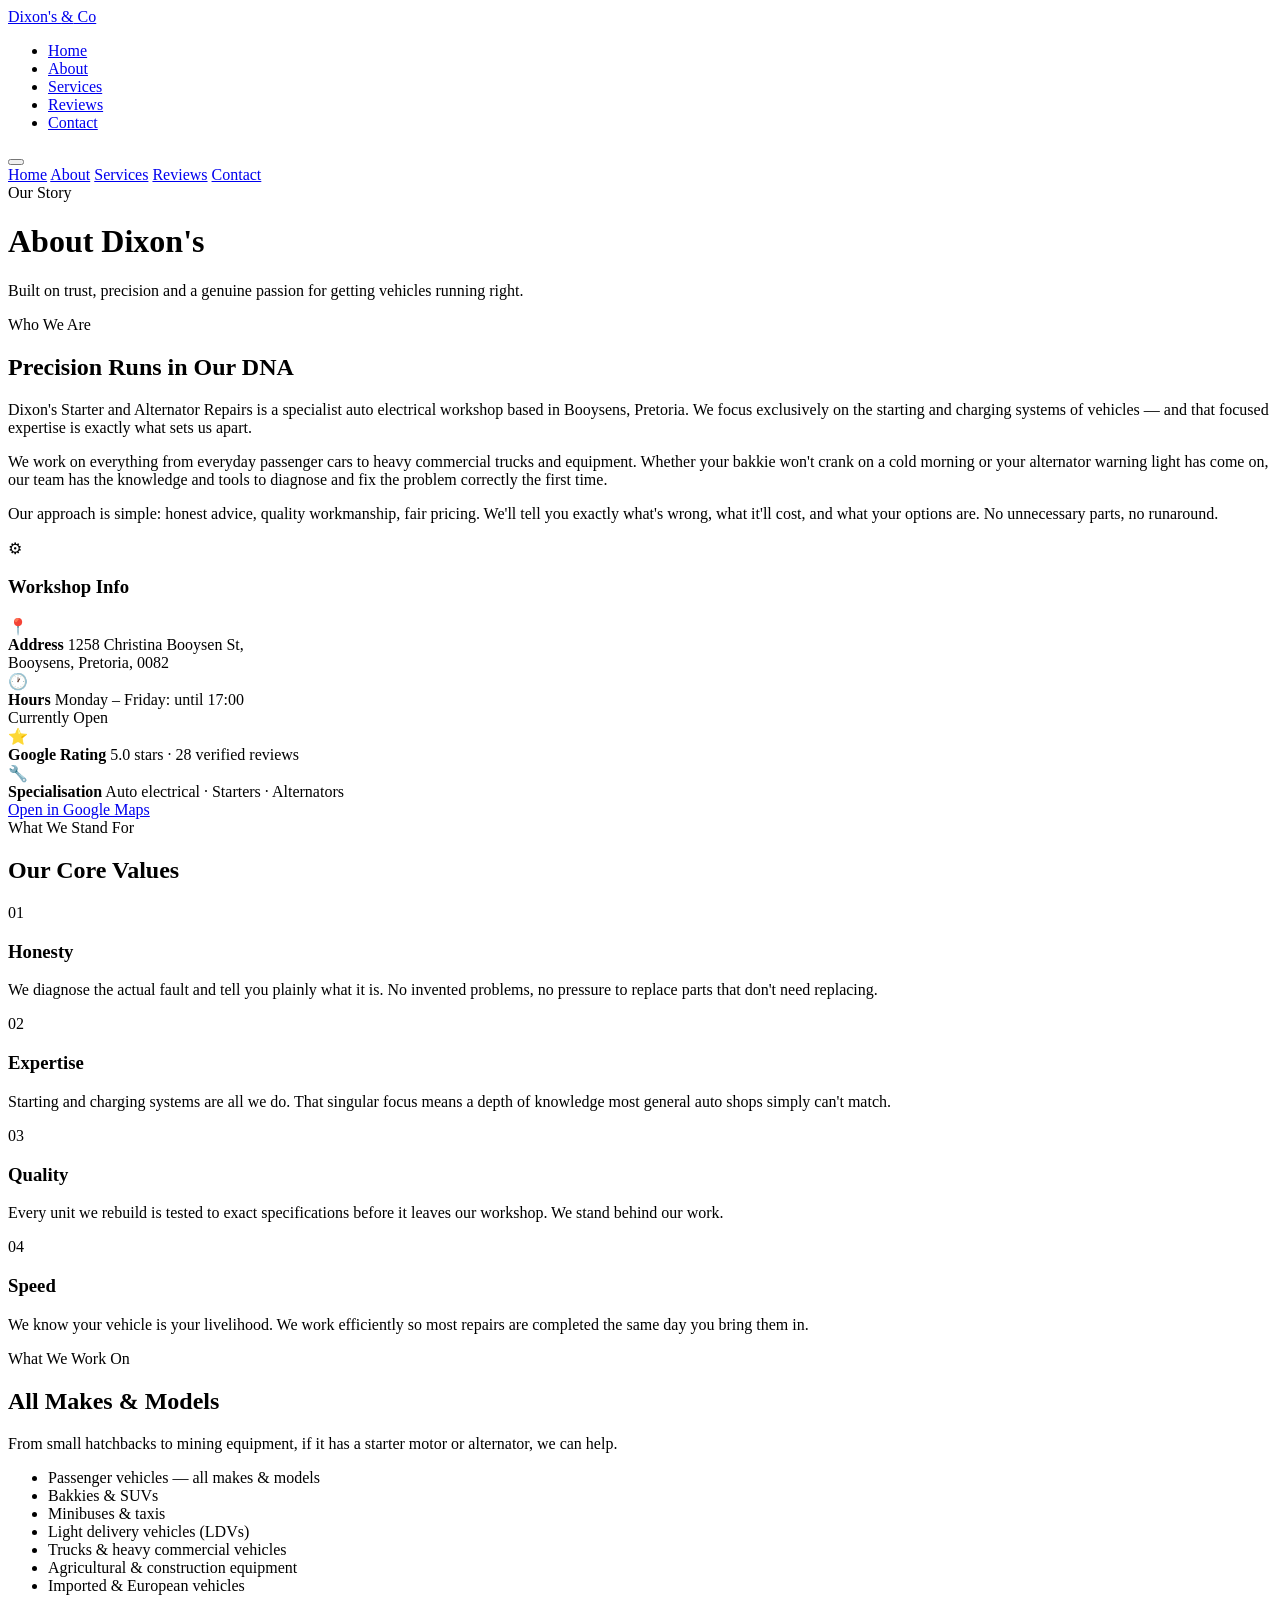
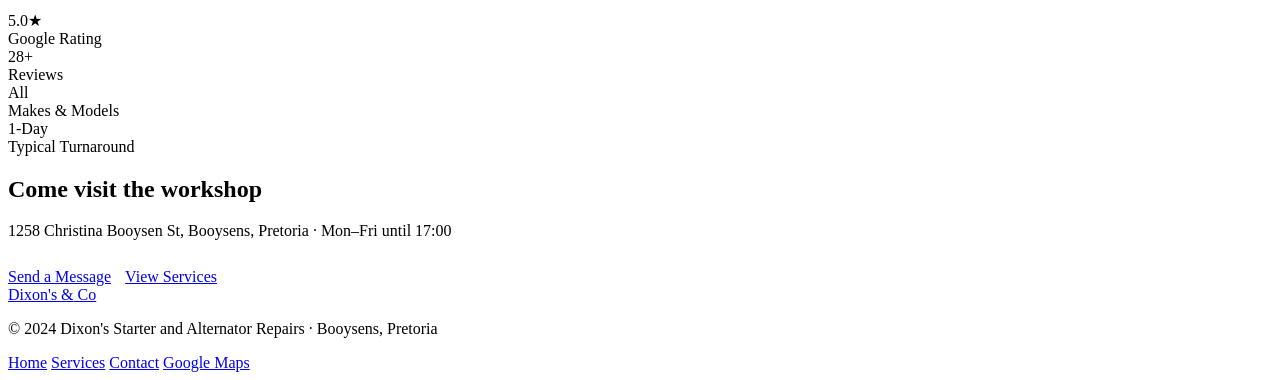
==== about.html @ 64bc091d "Add files via upload" ====
<!DOCTYPE html>
<html lang="en">
<head>
  <meta charset="UTF-8"/>
  <meta name="viewport" content="width=device-width, initial-scale=1.0"/>
  <meta name="description" content="About Dixon's Starter and Alternator Repairs — Booysens, Pretoria. Our story, team values and workshop info."/>
  <title>About | Dixon's Starter &amp; Alternator Repairs</title>
  <link rel="stylesheet" href="css/global.css"/>
  <link rel="stylesheet" href="css/about.css"/>
</head>
<body>

  <!-- NAV -->
  <nav>
    <a href="index.html" class="nav-logo">Dixon's <span>&amp;</span> Co</a>
    <ul class="nav-links">
      <li><a href="index.html">Home</a></li>
      <li><a href="about.html">About</a></li>
      <li><a href="services.html">Services</a></li>
      <li><a href="ratings.html">Reviews</a></li>
      <li><a href="contact.html">Contact</a></li>
    </ul>
    <button class="nav-hamburger" aria-label="Toggle menu" aria-expanded="false">
      <span></span><span></span><span></span>
    </button>
  </nav>
  <div class="nav-mobile">
    <a href="index.html">Home</a>
    <a href="about.html">About</a>
    <a href="services.html">Services</a>
    <a href="ratings.html">Reviews</a>
    <a href="contact.html">Contact</a>
  </div>

  <div class="page-content">

    <!-- PAGE HERO -->
    <div class="page-hero">
      <span class="section-label">Our Story</span>
      <h1 class="section-title">About Dixon's</h1>
      <p class="page-hero-sub">Built on trust, precision and a genuine passion for getting vehicles running right.</p>
      <div class="section-divider"></div>
    </div>

    <!-- STORY -->
    <section class="about-story">
      <div class="container">
        <div class="story-grid">
          <div class="story-text reveal">
            <span class="section-label">Who We Are</span>
            <h2 class="section-title">Precision Runs in Our DNA</h2>
            <div class="section-divider"></div>
            <p class="mt-24">Dixon's Starter and Alternator Repairs is a specialist auto electrical workshop based in Booysens, Pretoria. We focus exclusively on the starting and charging systems of vehicles — and that focused expertise is exactly what sets us apart.</p>
            <p class="mt-16">We work on everything from everyday passenger cars to heavy commercial trucks and equipment. Whether your bakkie won't crank on a cold morning or your alternator warning light has come on, our team has the knowledge and tools to diagnose and fix the problem correctly the first time.</p>
            <p class="mt-16">Our approach is simple: honest advice, quality workmanship, fair pricing. We'll tell you exactly what's wrong, what it'll cost, and what your options are. No unnecessary parts, no runaround.</p>
          </div>
          <div class="story-aside reveal">
            <div class="card">
              <div class="card-icon">⚙</div>
              <h3 class="card-heading">Workshop Info</h3>
              <div class="info-row mt-16">
                <span class="info-icon">📍</span>
                <div class="info-content">
                  <strong>Address</strong>
                  1258 Christina Booysen St,<br/>Booysens, Pretoria, 0082
                </div>
              </div>
              <div class="info-row">
                <span class="info-icon">🕐</span>
                <div class="info-content">
                  <strong>Hours</strong>
                  Monday – Friday: until 17:00<br/>
                  <span class="badge-open mt-8">Currently Open</span>
                </div>
              </div>
              <div class="info-row">
                <span class="info-icon">⭐</span>
                <div class="info-content">
                  <strong>Google Rating</strong>
                  5.0 stars · 28 verified reviews
                </div>
              </div>
              <div class="info-row" style="margin-bottom:0">
                <span class="info-icon">🔧</span>
                <div class="info-content">
                  <strong>Specialisation</strong>
                  Auto electrical · Starters · Alternators
                </div>
              </div>
            </div>
            <a href="https://maps.app.goo.gl/Shd5KqBVpFDYpcCm7" target="_blank" class="btn-primary btn-block mt-16">Open in Google Maps</a>
          </div>
        </div>
      </div>
    </section>

    <!-- VALUES -->
    <section class="values">
      <div class="container">
        <div class="text-center reveal mb-60">
          <span class="section-label">What We Stand For</span>
          <h2 class="section-title">Our Core Values</h2>
          <div class="section-divider" style="margin:20px auto 0"></div>
        </div>
        <div class="values-grid">
          <div class="value-card reveal">
            <div class="value-num">01</div>
            <h3>Honesty</h3>
            <p>We diagnose the actual fault and tell you plainly what it is. No invented problems, no pressure to replace parts that don't need replacing.</p>
          </div>
          <div class="value-card reveal">
            <div class="value-num">02</div>
            <h3>Expertise</h3>
            <p>Starting and charging systems are all we do. That singular focus means a depth of knowledge most general auto shops simply can't match.</p>
          </div>
          <div class="value-card reveal">
            <div class="value-num">03</div>
            <h3>Quality</h3>
            <p>Every unit we rebuild is tested to exact specifications before it leaves our workshop. We stand behind our work.</p>
          </div>
          <div class="value-card reveal">
            <div class="value-num">04</div>
            <h3>Speed</h3>
            <p>We know your vehicle is your livelihood. We work efficiently so most repairs are completed the same day you bring them in.</p>
          </div>
        </div>
      </div>
    </section>

    <!-- COVERAGE -->
    <section class="coverage">
      <div class="container">
        <div class="coverage-layout">
          <div class="reveal">
            <span class="section-label">What We Work On</span>
            <h2 class="section-title">All Makes &amp; Models</h2>
            <div class="section-divider"></div>
            <p class="mt-24">From small hatchbacks to mining equipment, if it has a starter motor or alternator, we can help.</p>
            <ul class="coverage-list mt-32">
              <li><span class="feat-dot"></span>Passenger vehicles — all makes &amp; models</li>
              <li><span class="feat-dot"></span>Bakkies &amp; SUVs</li>
              <li><span class="feat-dot"></span>Minibuses &amp; taxis</li>
              <li><span class="feat-dot"></span>Light delivery vehicles (LDVs)</li>
              <li><span class="feat-dot"></span>Trucks &amp; heavy commercial vehicles</li>
              <li><span class="feat-dot"></span>Agricultural &amp; construction equipment</li>
              <li><span class="feat-dot"></span>Imported &amp; European vehicles</li>
            </ul>
          </div>
          <div class="reveal">
            <div class="coverage-stat-grid">
              <div class="cstat">
                <div class="cstat-num">5.0★</div>
                <div class="cstat-label">Google Rating</div>
              </div>
              <div class="cstat">
                <div class="cstat-num">28+</div>
                <div class="cstat-label">Reviews</div>
              </div>
              <div class="cstat">
                <div class="cstat-num">All</div>
                <div class="cstat-label">Makes &amp; Models</div>
              </div>
              <div class="cstat">
                <div class="cstat-num">1-Day</div>
                <div class="cstat-label">Typical Turnaround</div>
              </div>
            </div>
          </div>
        </div>
      </div>
    </section>

    <!-- CTA -->
    <div class="cta-strip-about">
      <div class="container">
        <div class="cta-inner reveal">
          <h2>Come visit the workshop</h2>
          <p>1258 Christina Booysen St, Booysens, Pretoria · Mon–Fri until 17:00</p>
          <div style="display:flex;gap:14px;flex-wrap:wrap;margin-top:28px;">
            <a href="contact.html" class="btn-primary">Send a Message</a>
            <a href="services.html" class="btn-secondary">View Services</a>
          </div>
        </div>
      </div>
    </div>

  </div><!-- /page-content -->

  <!-- FOOTER -->
  <footer>
    <a href="index.html" class="footer-logo">Dixon's <span>&amp;</span> Co</a>
    <p class="footer-copy">© 2024 Dixon's Starter and Alternator Repairs · Booysens, Pretoria</p>
    <div class="footer-links">
      <a href="index.html">Home</a>
      <a href="services.html">Services</a>
      <a href="contact.html">Contact</a>
      <a href="https://maps.app.goo.gl/Shd5KqBVpFDYpcCm7" target="_blank">Google Maps</a>
    </div>
  </footer>

  <script src="js/global.js"></script>
</body>
</html>
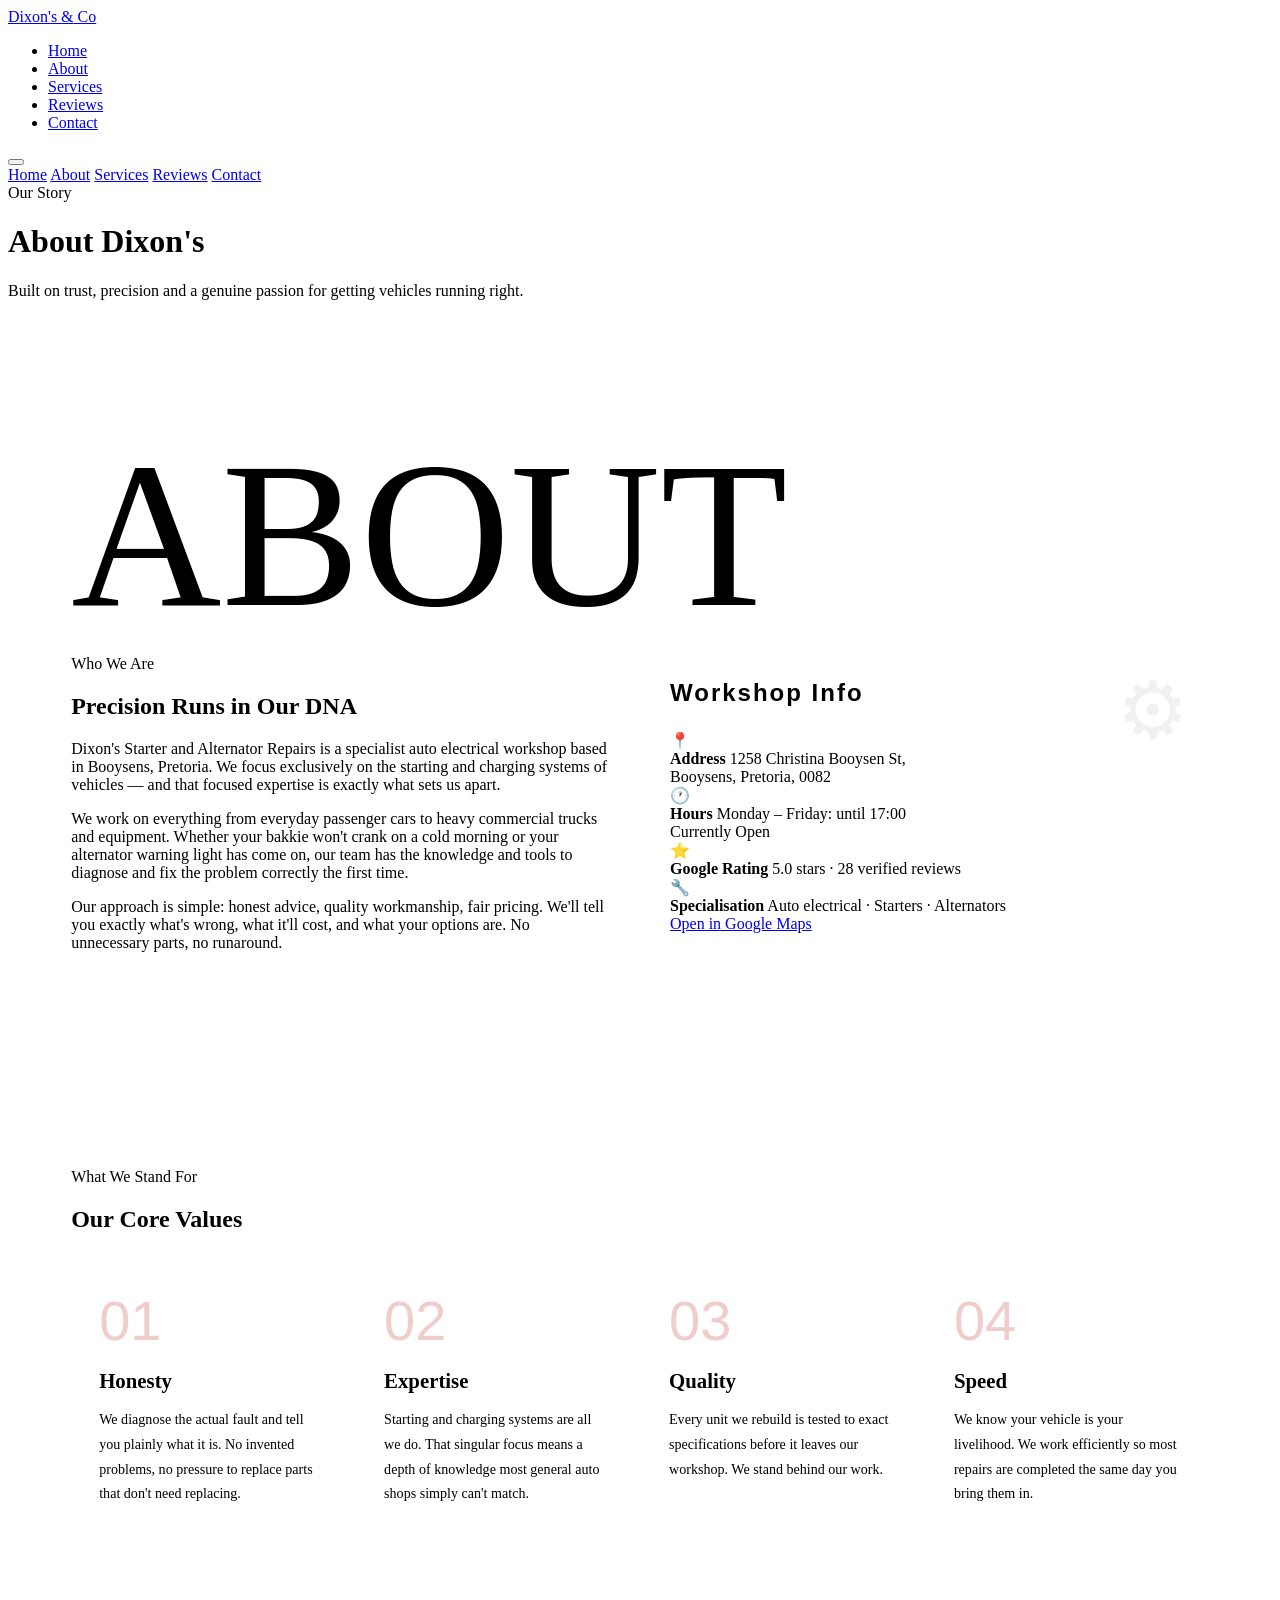
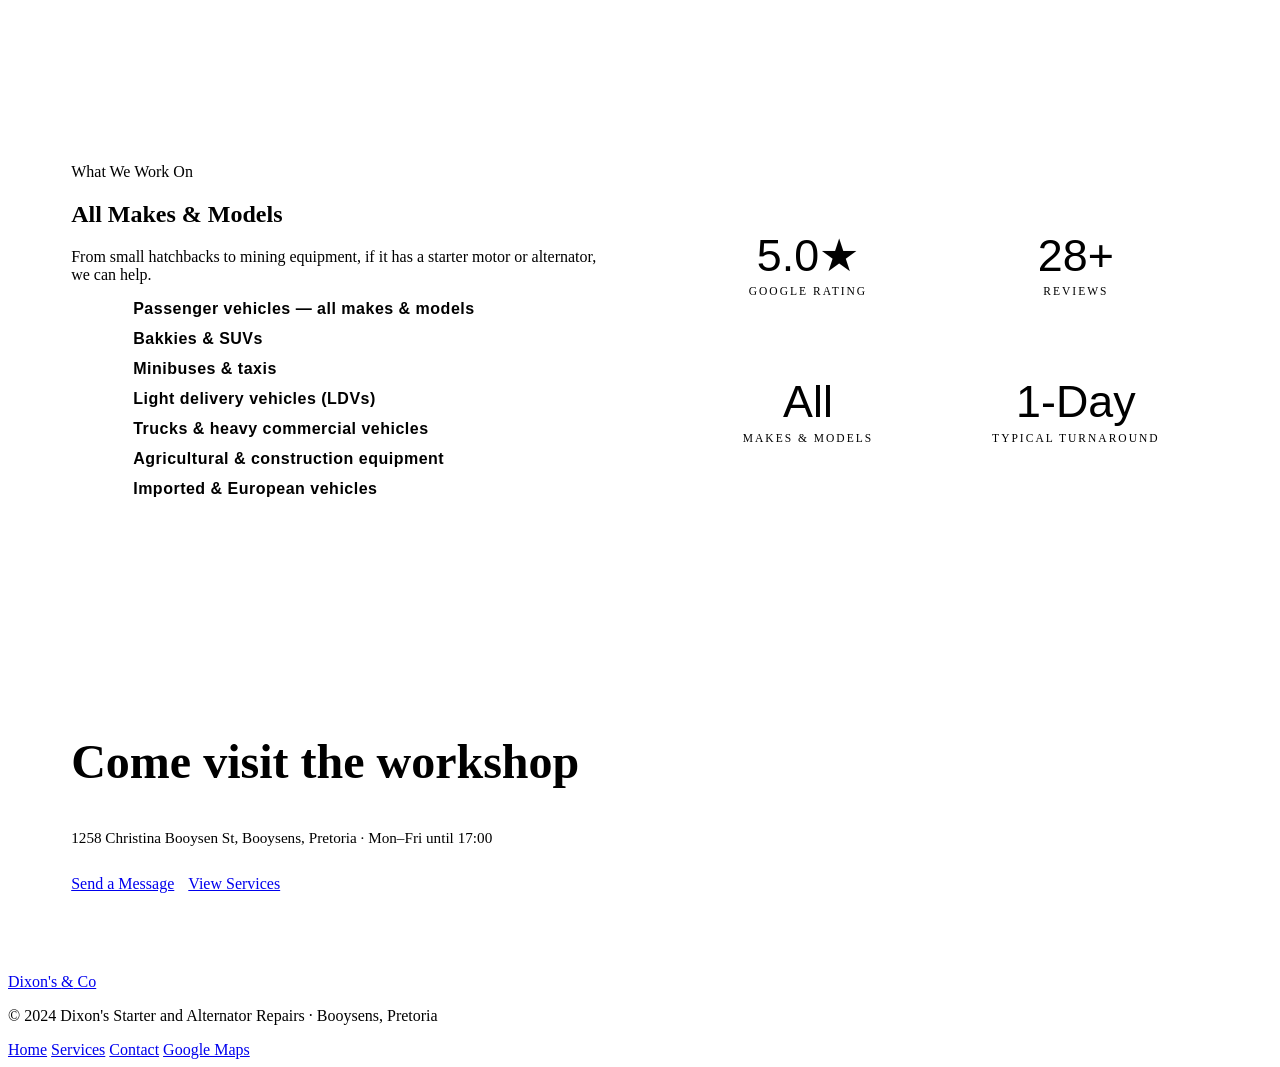
==== commit 131f5e50: "Update about.html" ====
--- a/about.html
+++ b/about.html
@@ -5,8 +5,8 @@
   <meta name="viewport" content="width=device-width, initial-scale=1.0"/>
   <meta name="description" content="About Dixon's Starter and Alternator Repairs — Booysens, Pretoria. Our story, team values and workshop info."/>
   <title>About | Dixon's Starter &amp; Alternator Repairs</title>
-  <link rel="stylesheet" href="css/global.css"/>
-  <link rel="stylesheet" href="css/about.css"/>
+  <link rel="stylesheet" href="global.css"/>
+  <link rel="stylesheet" href="about.css"/>
 </head>
 <body>
 
@@ -198,6 +198,6 @@
     </div>
   </footer>
 
-  <script src="js/global.js"></script>
+  <script src="global.js"></script>
 </body>
 </html>
--- a/about.css
+++ b/about.css
@@ -0,0 +1,190 @@
+/* ─── ABOUT PAGE STYLES ─── */
+
+/* STORY */
+.about-story {
+  background: var(--steel-mid);
+  padding: 100px 5%;
+  position: relative;
+  overflow: hidden;
+}
+.about-story::before {
+  content: 'ABOUT';
+  right: -20px; top: 20px;
+  font-size: 13rem;
+}
+
+.story-grid {
+  display: grid;
+  grid-template-columns: 1fr 1fr;
+  gap: 60px;
+  align-items: start;
+}
+
+.story-text p { color: var(--text); }
+
+.story-aside .card {
+  position: relative;
+  overflow: hidden;
+}
+
+.card-icon {
+  position: absolute;
+  top: 16px; right: 20px;
+  font-size: 5rem;
+  opacity: 0.05;
+  line-height: 1;
+}
+
+.card-heading {
+  font-family: 'Bebas Neue', sans-serif;
+  font-size: 1.5rem;
+  letter-spacing: 2px;
+  color: var(--chrome-bright);
+}
+
+/* VALUES */
+.values {
+  background: var(--steel);
+  padding: 100px 5%;
+}
+
+.values-grid {
+  display: grid;
+  grid-template-columns: repeat(4, 1fr);
+  gap: 2px;
+}
+
+.value-card {
+  background: var(--steel-mid);
+  padding: 40px 28px;
+  border-bottom: 3px solid transparent;
+  transition: border-color 0.3s, background 0.3s, transform 0.2s;
+}
+.value-card:hover {
+  border-bottom-color: var(--red);
+  background: var(--steel-light);
+  transform: translateY(-4px);
+}
+
+.value-num {
+  font-family: 'Bebas Neue', sans-serif;
+  font-size: 3.5rem;
+  color: rgba(192,57,43,0.25);
+  line-height: 1;
+  margin-bottom: 16px;
+}
+
+.value-card h3 {
+  font-size: 1.3rem;
+  color: var(--chrome-bright);
+  margin-bottom: 12px;
+}
+
+.value-card p {
+  font-size: 0.88rem;
+  color: var(--muted);
+  line-height: 1.75;
+}
+
+/* COVERAGE */
+.coverage {
+  background: var(--steel-mid);
+  padding: 100px 5%;
+}
+
+.coverage-layout {
+  display: grid;
+  grid-template-columns: 1fr 1fr;
+  gap: 70px;
+  align-items: center;
+}
+
+.coverage-list {
+  list-style: none;
+  display: flex;
+  flex-direction: column;
+  gap: 12px;
+}
+
+.coverage-list li {
+  display: flex;
+  align-items: center;
+  gap: 14px;
+  font-family: 'Barlow Condensed', sans-serif;
+  font-size: 1rem;
+  font-weight: 600;
+  letter-spacing: 0.5px;
+  color: var(--text);
+}
+
+.feat-dot {
+  width: 8px;
+  height: 8px;
+  background: var(--red);
+  flex-shrink: 0;
+  clip-path: polygon(50% 0%, 100% 50%, 50% 100%, 0% 50%);
+}
+
+.coverage-stat-grid {
+  display: grid;
+  grid-template-columns: 1fr 1fr;
+  gap: 2px;
+}
+
+.cstat {
+  background: var(--steel-light);
+  padding: 40px 28px;
+  border-top: 3px solid var(--red);
+  text-align: center;
+}
+
+.cstat-num {
+  font-family: 'Bebas Neue', sans-serif;
+  font-size: 2.8rem;
+  color: var(--red-glow);
+  line-height: 1;
+}
+
+.cstat-label {
+  font-size: 0.72rem;
+  letter-spacing: 2px;
+  text-transform: uppercase;
+  color: var(--muted);
+  margin-top: 8px;
+}
+
+/* CTA */
+.cta-strip-about {
+  background: var(--steel-light);
+  border-top: 3px solid var(--red);
+  border-bottom: 3px solid var(--red);
+  padding: 80px 5%;
+}
+
+.cta-inner {
+  max-width: 600px;
+}
+
+.cta-inner h2 {
+  font-size: clamp(2rem, 4vw, 3rem);
+  color: var(--chrome-bright);
+}
+
+.cta-inner p {
+  margin-top: 10px;
+  font-size: 0.95rem;
+  color: var(--muted);
+}
+
+/* ─── RESPONSIVE ─── */
+@media (max-width: 1000px) {
+  .values-grid { grid-template-columns: repeat(2, 1fr); }
+}
+@media (max-width: 860px) {
+  .story-grid,
+  .coverage-layout { grid-template-columns: 1fr; }
+}
+@media (max-width: 600px) {
+  .values-grid { grid-template-columns: 1fr; }
+  .coverage-stat-grid { grid-template-columns: 1fr 1fr; }
+}
